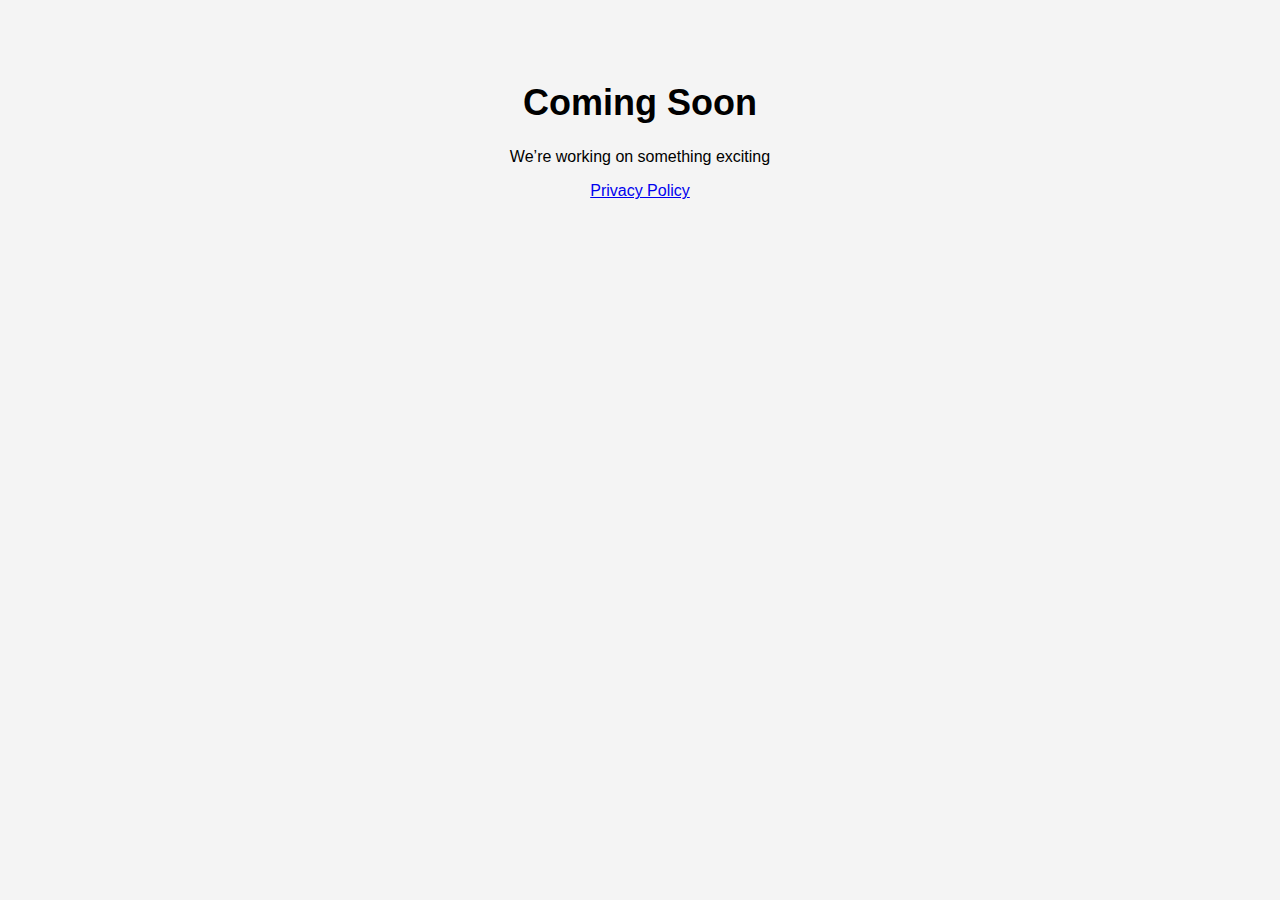
==== index.html @ 8b423c6b "Update index.html" ====
<!DOCTYPE html>
<html lang="en">
<head>
    <meta charset="UTF-8">
    <meta name="viewport" content="width=device-width, initial-scale=1.0">
    <title>Coming Soon</title>
    <style>
        body {
            font-family: Arial, sans-serif;
            text-align: center;
            padding: 50px;
            background-color: #f4f4f4;
        }
        h1 {
            font-size: 36px;
        }
        .privacy {
            margin-top: 30px;
            font-size: 14px;
            color: #555;
        }
    </style>
</head>
<body>
    <h1>Coming Soon</h1>
    <p>We’re working on something exciting</p>

<p><a href="privacy-policy.html">Privacy Policy</a></p>
    </div>
</body>
</html>
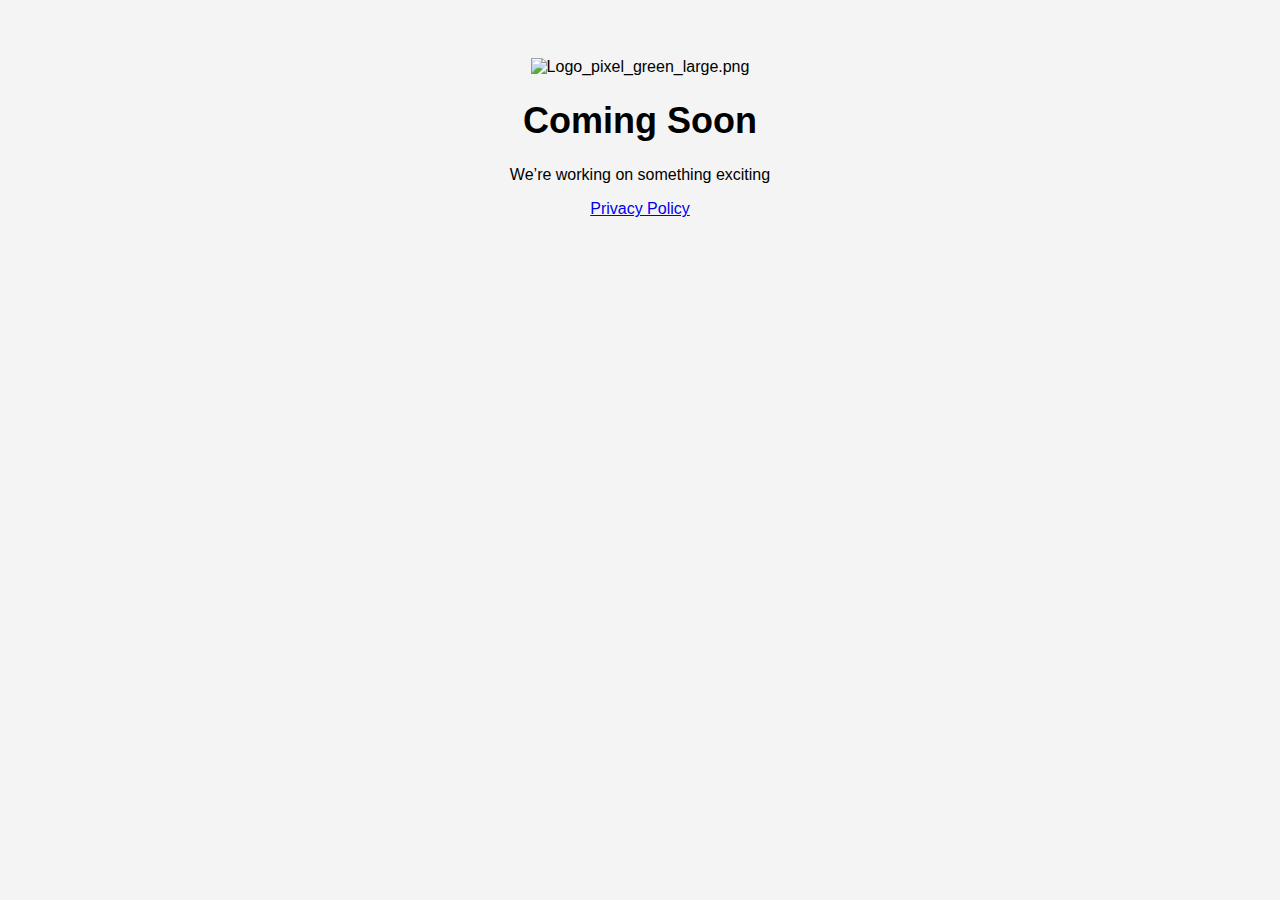
==== commit 5e288cdb: "Update index.html" ====
--- a/index.html
+++ b/index.html
@@ -22,6 +22,7 @@
     </style>
 </head>
 <body>
+    <img src="logo.png" alt="Logo_pixel_green_large.png" width="200">
     <h1>Coming Soon</h1>
     <p>We’re working on something exciting</p>
 
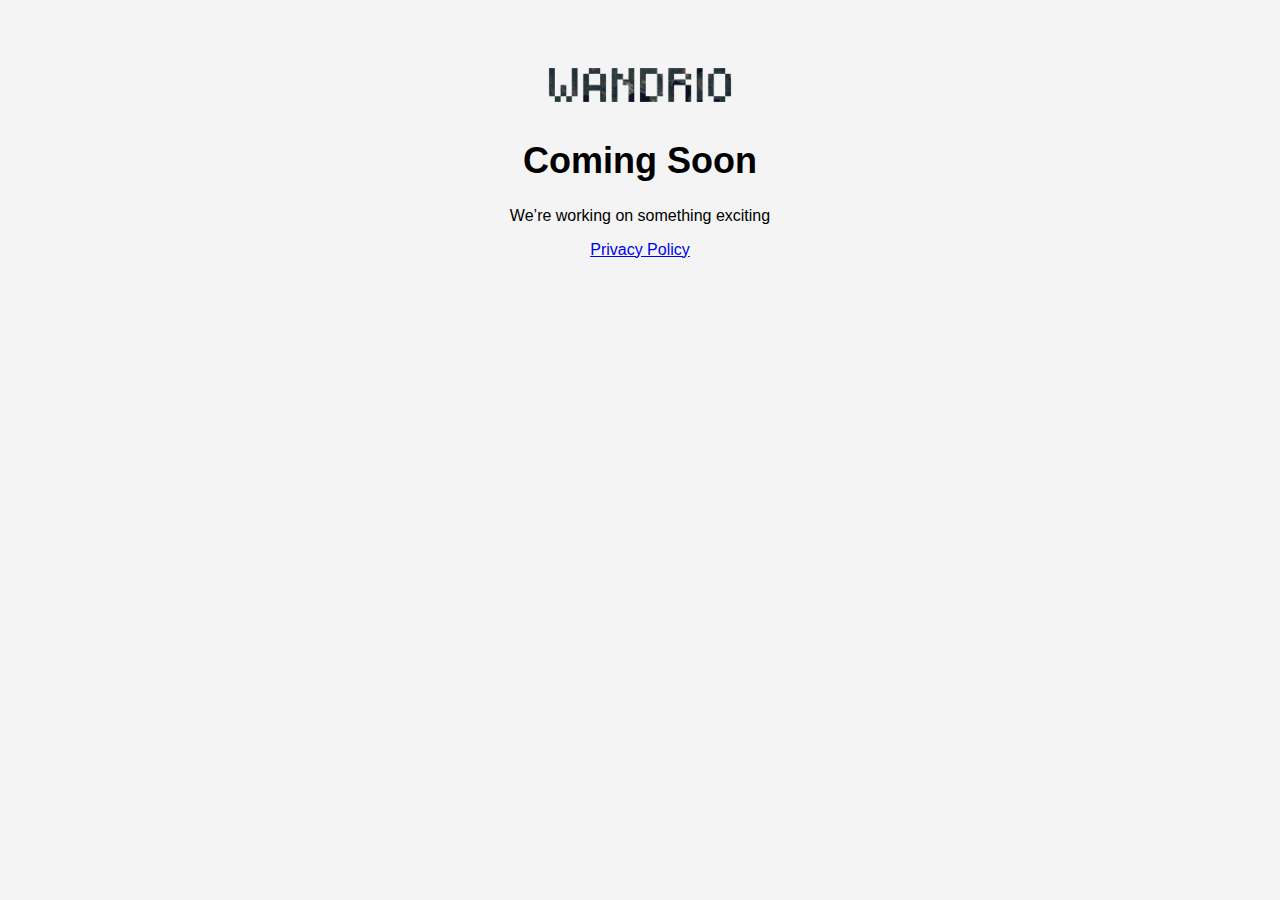
==== commit 244b7953: "Update index.html" ====
--- a/index.html
+++ b/index.html
@@ -22,7 +22,7 @@
     </style>
 </head>
 <body>
-    <img src="logo.png" alt="Logo_pixel_green_large.png" width="200">
+    <img src="Logo_pixel_green_large.png" alt="Wandrio Logo" width="200">
     <h1>Coming Soon</h1>
     <p>We’re working on something exciting</p>
 
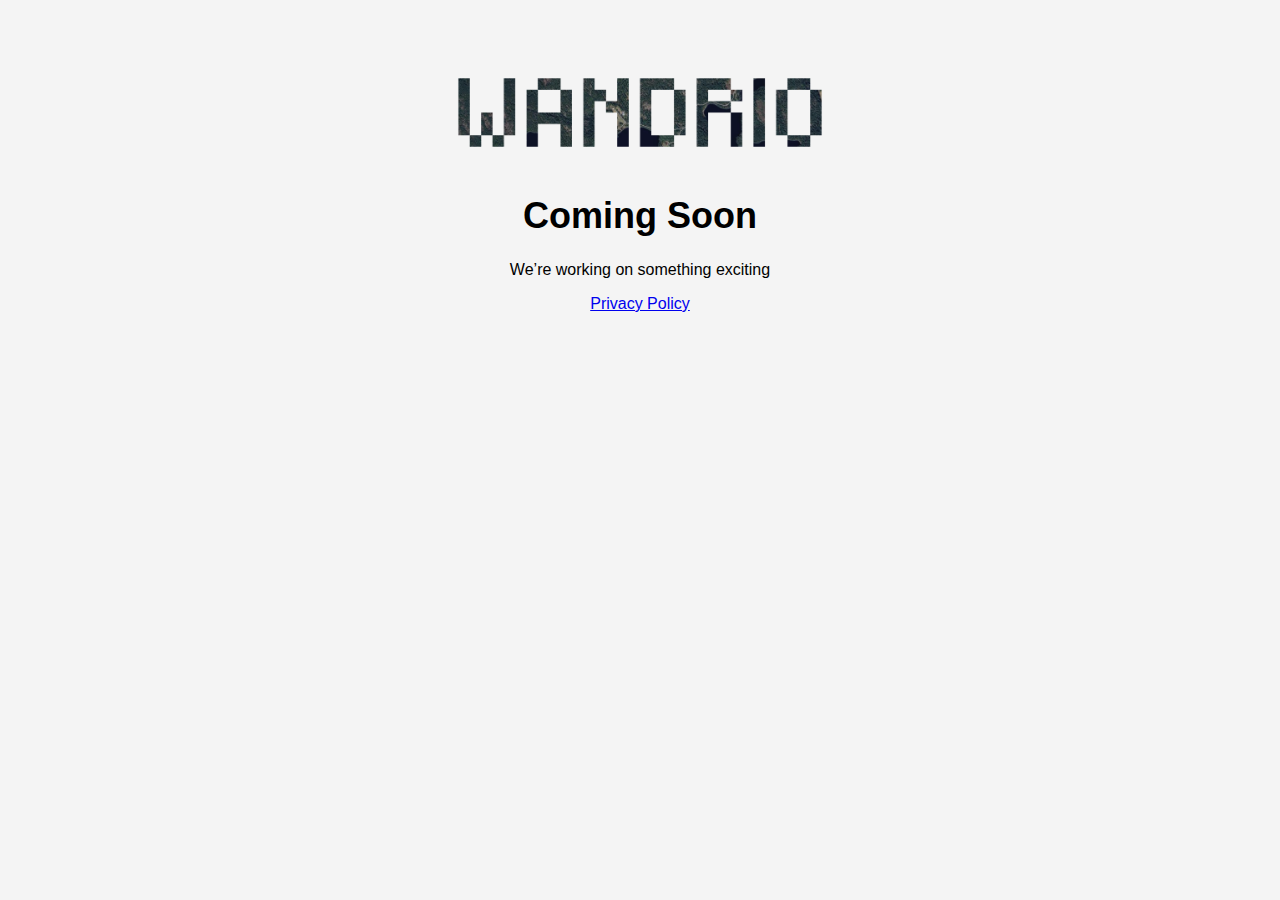
==== commit 9983f141: "Update index.html" ====
--- a/index.html
+++ b/index.html
@@ -22,7 +22,7 @@
     </style>
 </head>
 <body>
-    <img src="Logo_pixel_green_large.png" alt="Wandrio Logo" width="200">
+    <img src="Logo_pixel_green_large.png" alt="Wandrio Logo" width="400">
     <h1>Coming Soon</h1>
     <p>We’re working on something exciting</p>
 
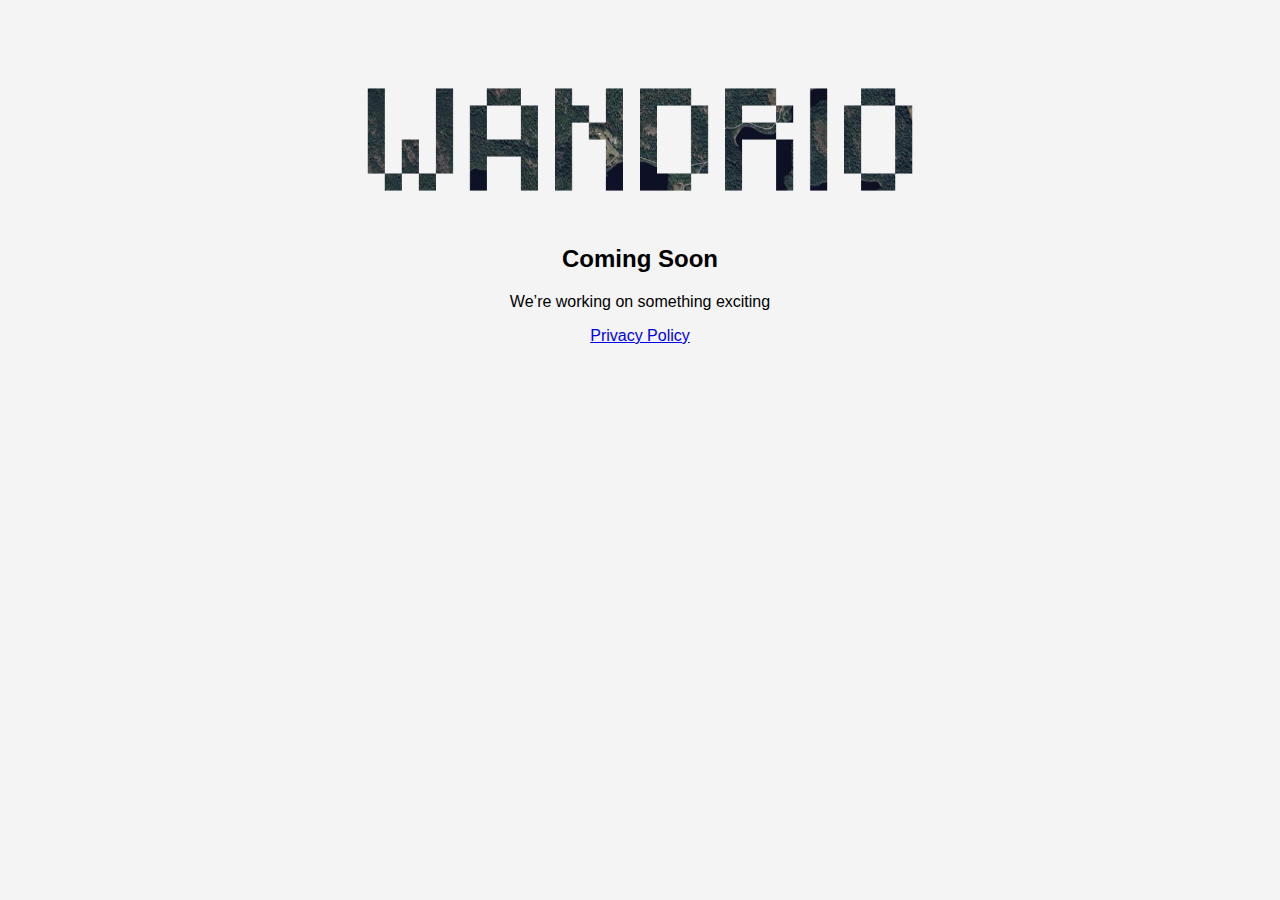
==== commit bba47213: "Update index.html" ====
--- a/index.html
+++ b/index.html
@@ -22,8 +22,8 @@
     </style>
 </head>
 <body>
-    <img src="Logo_pixel_green_large.png" alt="Wandrio Logo" width="400">
-    <h1>Coming Soon</h1>
+    <img src="Logo_pixel_green_large.png" alt="Wandrio Logo" width="600">
+    <h2>Coming Soon</h2>
     <p>We’re working on something exciting</p>
 
 <p><a href="privacy-policy.html">Privacy Policy</a></p>
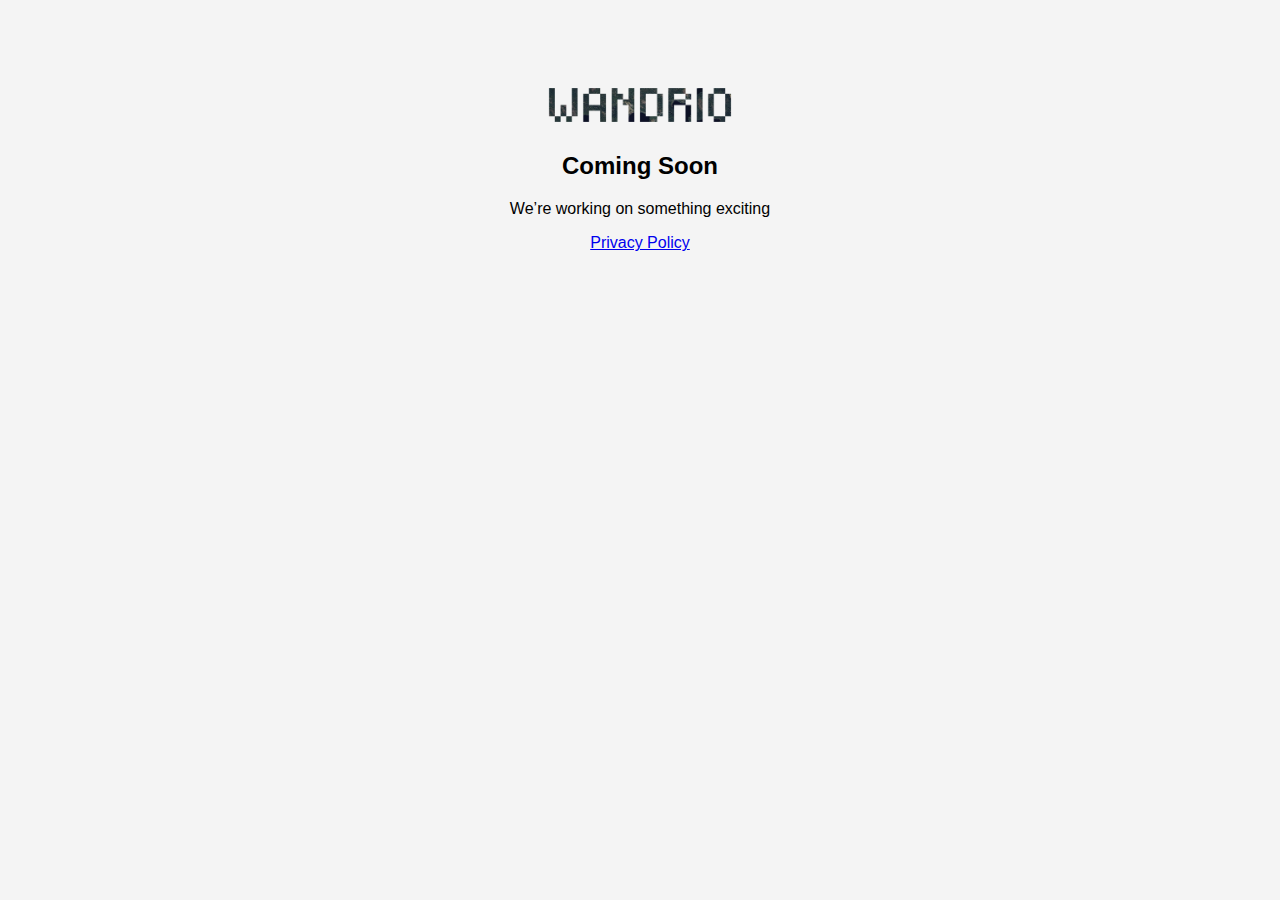
==== commit 6aa82973: "Update index.html" ====
--- a/index.html
+++ b/index.html
@@ -19,10 +19,24 @@
             font-size: 14px;
             color: #555;
         }
+        .logo {
+            max-width: 100%;  /* Prevents the logo from overflowing */
+            height: auto;  /* Maintains aspect ratio */
+            display: block;
+            margin: 20px auto; /* Centers the logo */
+            width: 200px; /* Default size for desktop */
+        }
+
+/* Adjust size for smaller screens */
+@media (max-width: 768px) {
+    .logo {
+        width: 150px;  /* Smaller size on tablets */
+    }
+}
     </style>
 </head>
 <body>
-    <img src="Logo_pixel_green_large.png" alt="Wandrio Logo" width="600">
+    <img src="Logo_pixel_green_large.png" alt="Wandrio Logo" class="logo">
     <h2>Coming Soon</h2>
     <p>We’re working on something exciting</p>
 
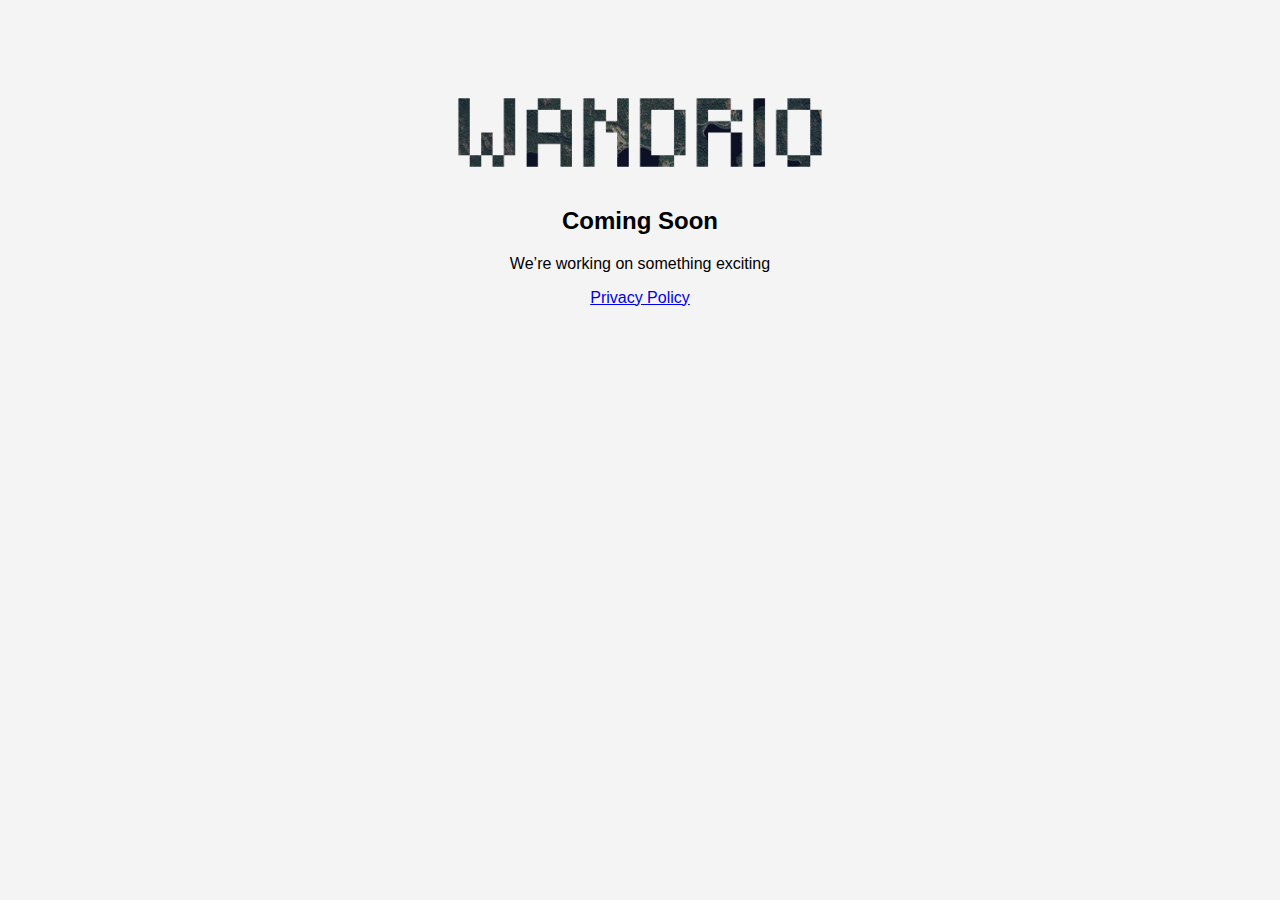
==== commit e11ab0b0: "Update index.html" ====
--- a/index.html
+++ b/index.html
@@ -24,7 +24,7 @@
             height: auto;  /* Maintains aspect ratio */
             display: block;
             margin: 20px auto; /* Centers the logo */
-            width: 200px; /* Default size for desktop */
+            width: 400px; /* Default size for desktop */
         }
 
 /* Adjust size for smaller screens */
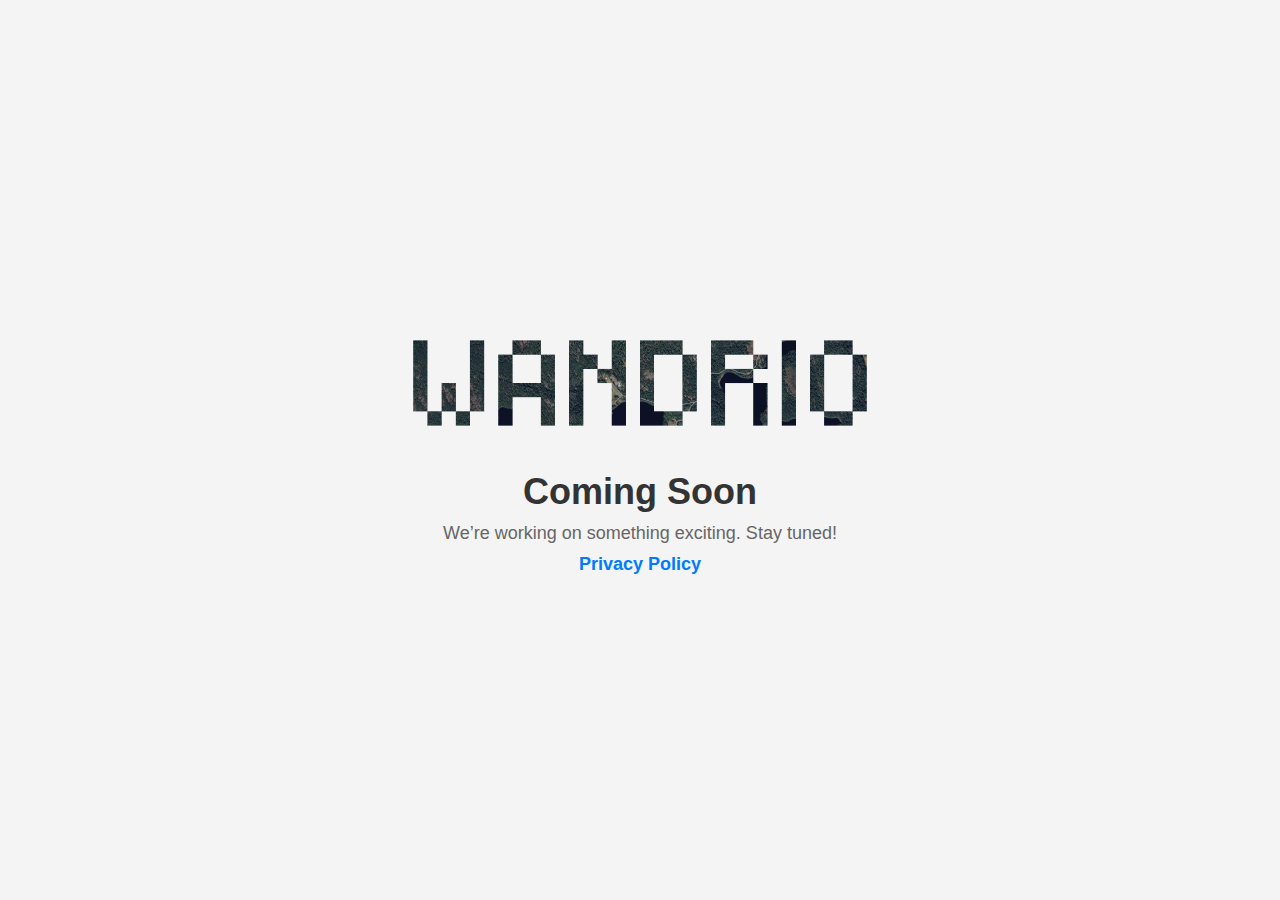
==== commit 4a73aa9e: "Update index.html" ====
--- a/index.html
+++ b/index.html
@@ -3,44 +3,88 @@
 <head>
     <meta charset="UTF-8">
     <meta name="viewport" content="width=device-width, initial-scale=1.0">
-    <title>Coming Soon</title>
+    <title>Coming Soon - Wandrio</title>
     <style>
+        /* Reset default margin and set full height */
+        * {
+            margin: 0;
+            padding: 0;
+            box-sizing: border-box;
+        }
+
+        /* Center content both vertically and horizontally */
         body {
+            display: flex;
+            justify-content: center;
+            align-items: center;
+            height: 100vh; /* Full screen height */
+            background-color: #f4f4f4;
             font-family: Arial, sans-serif;
             text-align: center;
-            padding: 50px;
-            background-color: #f4f4f4;
         }
-        h1 {
-            font-size: 36px;
+
+        /* Center content inside the container */
+        .container {
+            display: flex;
+            flex-direction: column;
+            align-items: center;
+            padding: 20px;
         }
-        .privacy {
-            margin-top: 30px;
-            font-size: 14px;
-            color: #555;
-        }
+
+        /* Responsive logo scaling */
         .logo {
             max-width: 100%;  /* Prevents the logo from overflowing */
             height: auto;  /* Maintains aspect ratio */
-            display: block;
-            margin: 20px auto; /* Centers the logo */
-            width: 400px; /* Default size for desktop */
+            width: 500px; /* Default size for desktop */
+            margin-bottom: 20px;
         }
 
-/* Adjust size for smaller screens */
-@media (max-width: 768px) {
-    .logo {
-        width: 150px;  /* Smaller size on tablets */
-    }
-}
+        /* Main heading */
+        h1 {
+            font-size: 36px;
+            color: #333;
+            margin-bottom: 10px;
+        }
+
+        /* Subtext */
+        p {
+            font-size: 18px;
+            color: #666;
+            margin-bottom: 10px;
+        }
+
+        /* Link styling */
+        a {
+            text-decoration: none;
+            color: #007bff;
+            font-weight: bold;
+        }
+
+        a:hover {
+            text-decoration: underline;
+        }
+
+        /* Adjust logo size for tablets */
+        @media (max-width: 768px) {
+            .logo {
+                width: 600px;
+            }
+        }
+
+        /* Adjust logo size for mobile */
+        @media (max-width: 480px) {
+            .logo {
+                width: 400px;
+            }
+        }
     </style>
 </head>
 <body>
-    <img src="Logo_pixel_green_large.png" alt="Wandrio Logo" class="logo">
-    <h2>Coming Soon</h2>
-    <p>We’re working on something exciting</p>
-
-<p><a href="privacy-policy.html">Privacy Policy</a></p>
+    <div class="container">
+        <img src="Logo_pixel_green_large.png" alt="Wandrio Logo" class="logo">
+        <h1>Coming Soon</h1>
+        <p>We’re working on something exciting. Stay tuned!</p>
+        <p><a href="privacy-policy.html">Privacy Policy</a></p>
     </div>
 </body>
 </html>
